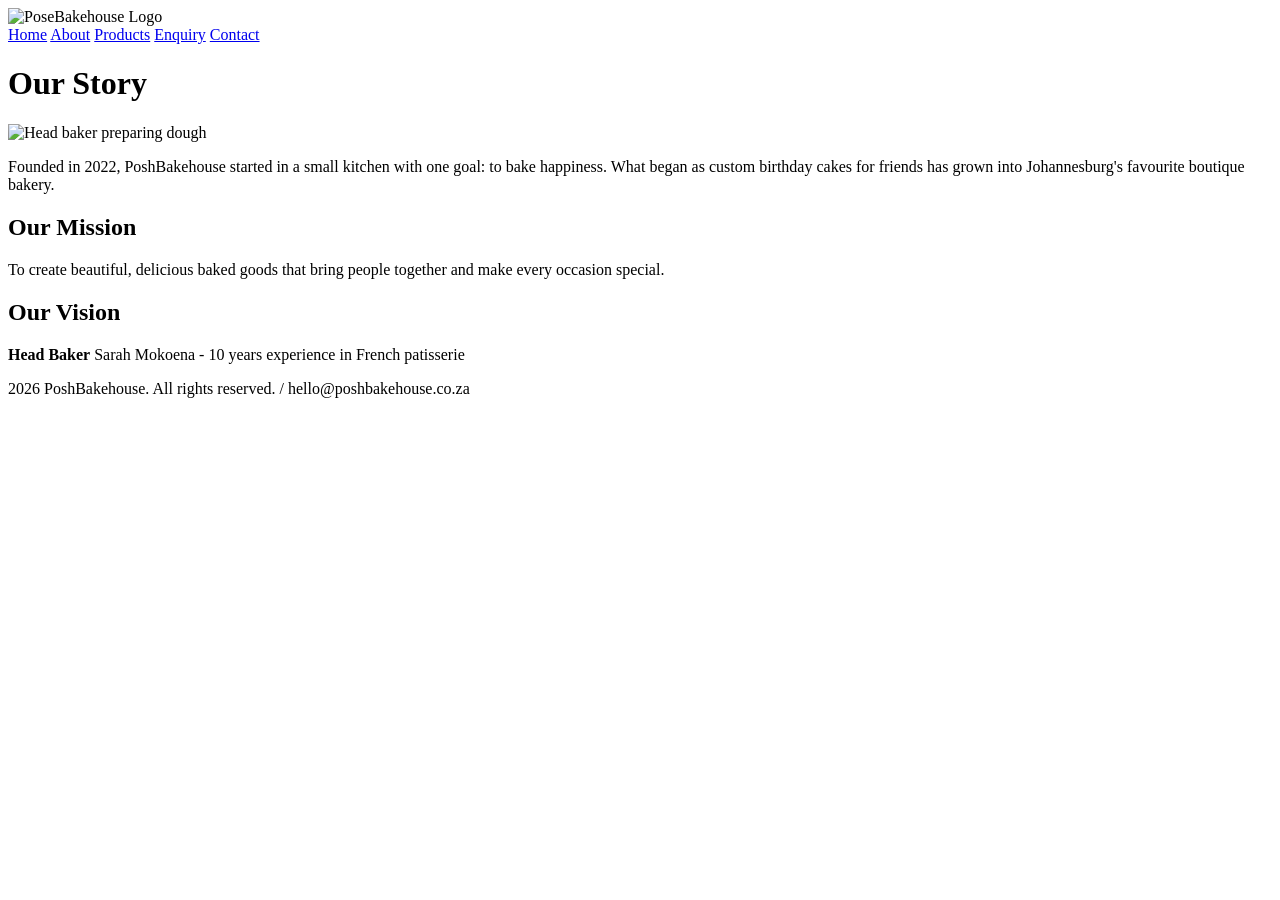
==== about.html @ 633cfe0b "Initial commit: Complete PoshBakehouse website" ====
<!DOCTYPE html>
<html lang="en">
<head>
    <meta charset="UTF-8">
    <meta name="viewport" content="width=device-width, initial-scale=1.0">
    <meta name="description" content="Learn about PoshBakehouse story, mission and team">
 <title>PoshBakehouse / About us</title>
 <link rel="stylesheet" href="css/style.css">
</head>
<body>
    <header>
        <img src="images/logo.png" alt="PoseBakehouse Logo">
        <nav>
            <a href="index.html">Home</a>
            <a href="about.html">About</a>
            <a href="products.html">Products</a>
            <a href="enquiry.html">Enquiry</a>
            <a href="contact.html">Contact</a>
        </nav>
    </header>

    <main>
        <h1>Our Story</h1>
        <img src="images/baker-team.jpg" alt="Head baker preparing dough">
        <p>Founded in 2022, PoshBakehouse started in a small kitchen with one goal: to bake happiness. What began as custom birthday cakes for friends has grown into Johannesburg's favourite boutique bakery.</p>

        <h2>Our Mission</h2>
        <p>To create beautiful, delicious baked goods that bring people together and make every occasion special.</p>

        <h2>Our Vision</h2>
        <p><strong>Head Baker</strong> Sarah Mokoena - 10 years experience in French patisserie</p>
    </main>

    <footer>
        <p>2026 PoshBakehouse. All rights reserved. / hello@poshbakehouse.co.za</p>
    </footer>
    
</body>
</html>
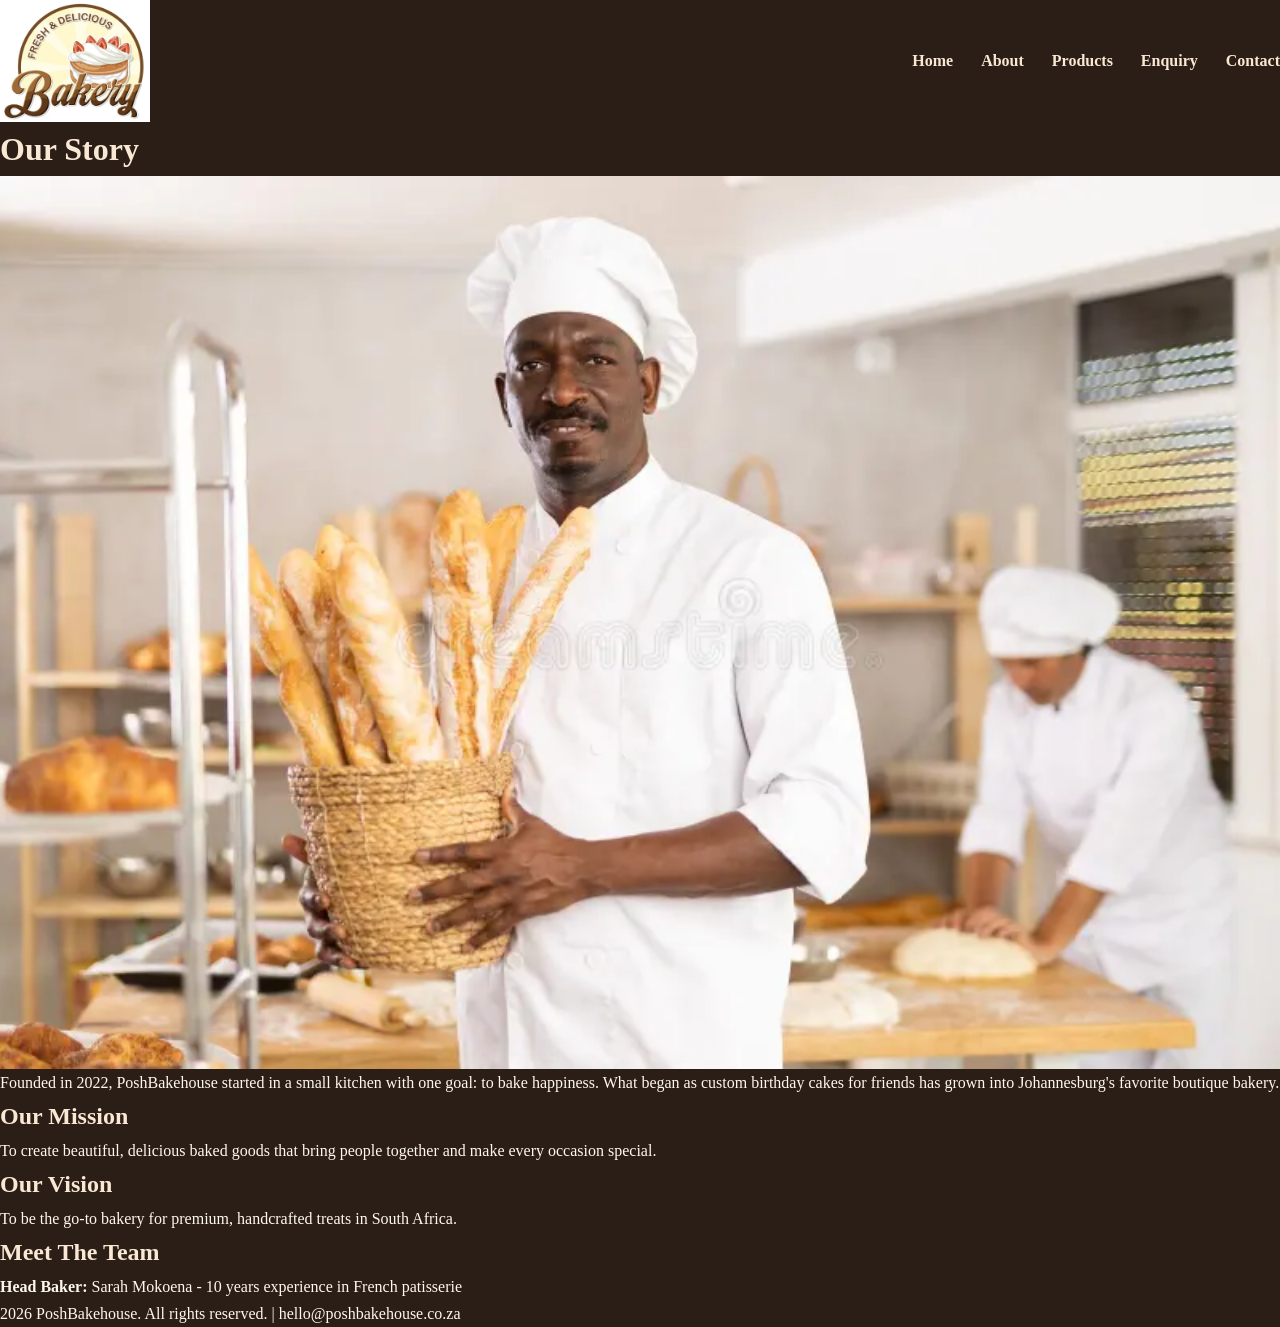
==== commit a1985c5a: "Part 2: Added CSS styling, responsive design and fixed folder structure" ====
--- a/about.html
+++ b/about.html
@@ -1,39 +1,41 @@
-<!DOCTYPE html>
-<html lang="en">
-<head>
-    <meta charset="UTF-8">
-    <meta name="viewport" content="width=device-width, initial-scale=1.0">
-    <meta name="description" content="Learn about PoshBakehouse story, mission and team">
- <title>PoshBakehouse / About us</title>
- <link rel="stylesheet" href="css/style.css">
-</head>
-<body>
-    <header>
-        <img src="images/logo.png" alt="PoseBakehouse Logo">
-        <nav>
-            <a href="index.html">Home</a>
-            <a href="about.html">About</a>
-            <a href="products.html">Products</a>
-            <a href="enquiry.html">Enquiry</a>
-            <a href="contact.html">Contact</a>
-        </nav>
-    </header>
-
-    <main>
-        <h1>Our Story</h1>
-        <img src="images/baker-team.jpg" alt="Head baker preparing dough">
-        <p>Founded in 2022, PoshBakehouse started in a small kitchen with one goal: to bake happiness. What began as custom birthday cakes for friends has grown into Johannesburg's favourite boutique bakery.</p>
-
-        <h2>Our Mission</h2>
-        <p>To create beautiful, delicious baked goods that bring people together and make every occasion special.</p>
-
-        <h2>Our Vision</h2>
-        <p><strong>Head Baker</strong> Sarah Mokoena - 10 years experience in French patisserie</p>
-    </main>
-
-    <footer>
-        <p>2026 PoshBakehouse. All rights reserved. / hello@poshbakehouse.co.za</p>
-    </footer>
-    
-</body>
+<!DOCTYPE html>
+<html lang="en">
+<head>
+  <meta charset="UTF-8">
+  <meta name="viewport" content="width=device-width, initial-scale=1.0">
+  <meta name="description" content="Learn about PoshBakehouse story, mission and team">
+  <title>PoshBakehouse | About Us</title>
+  <link rel="stylesheet" href="css/style.css">
+</head>
+<body>
+  <header>
+    <img src="images/logo.jpg" alt="PoshBakehouse Logo" width="150">
+    <nav>
+      <a href="index.html">Home</a>
+      <a href="about.html">About</a>
+      <a href="products.html">Products</a>
+      <a href="enquiry.html">Enquiry</a>
+      <a href="contact.html">Contact</a>
+    </nav>
+  </header>
+
+  <main>
+    <h1>Our Story</h1>
+    <img src="images/baker-team.jpg" alt="Head baker preparing dough" style="width: 100%; height: auto;">
+    <p>Founded in 2022, PoshBakehouse started in a small kitchen with one goal: to bake happiness. What began as custom birthday cakes for friends has grown into Johannesburg's favorite boutique bakery.</p>
+    
+    <h2>Our Mission</h2>
+    <p>To create beautiful, delicious baked goods that bring people together and make every occasion special.</p>
+    
+    <h2>Our Vision</h2>
+    <p>To be the go-to bakery for premium, handcrafted treats in South Africa.</p>
+    
+    <h2>Meet The Team</h2>
+    <p><strong>Head Baker:</strong> Sarah Mokoena - 10 years experience in French patisserie</p>
+  </main>
+
+  <footer>
+    <p>2026 PoshBakehouse. All rights reserved. | hello@poshbakehouse.co.za</p>
+  </footer>
+  </body>
 </html>
--- a/css/style.css
+++ b/css/style.css
@@ -0,0 +1,108 @@
+*{margin:0;padding:0;box-sizing:border-box}
+@import url('https://fonts.googleapis.com/css2?family=Great+Vibes&family=Lora:wght@400;600&family=Playfair+Display:wght@700&display=swap');
+
+:root{
+  --cream:#2B1E16;
+  --cocoa:#F5E6CC;
+  --pink:#FF8FA3;
+  --gold:#D4A574;
+  --beige:#F9E8D3;
+}
+
+body{
+  background:var(--cream);
+  color:#FFF8F0;
+  font-family:'Lora',serif;
+  line-height:1.7
+}
+
+h1,h2,h3{
+  font-family:'Playfair Display',serif;
+  color:var(--beige)
+}
+
+.logo{
+  font-family:'Great Vibes',cursive;
+  font-size:2.8rem;
+  color:var(--beige)
+}
+
+.container{
+  display:grid;
+  grid-template-columns:repeat(12,1fr);
+  gap:2%;
+  max-width:1200px;
+  margin:auto;
+  padding:2rem 2%
+}
+
+header{
+  grid-column:span 12;
+  display:flex;
+  justify-content:space-between;
+  align-items:center
+}
+
+nav a{
+  margin-left:1.5rem;
+  font-weight:600;
+  text-decoration:none;
+  color:var(--beige)
+}
+
+.hero{
+  grid-column:span 12;
+  display:flex;
+  align-items:center;
+  gap:3rem;
+  padding:3rem 0
+}
+
+.products{
+  grid-column:span 12;
+  display:flex;
+  flex-wrap:wrap;
+  gap:2rem
+}
+
+.product-card{
+  background:#3B2316;
+  border-radius:20px;
+  box-shadow:0 8px 25px rgba(0,0,0,.3);
+  flex:1 1 300px;
+  overflow:hidden;
+  transition:.3s
+}
+
+.product-card:hover{transform:translateY(-8px)}
+.product-info{padding:1.5rem}
+.product-info p{color:#f0dcc0}
+
+.btn{
+  background:var(--pink);
+  color:#fff;
+  padding:.8em 1.8em;
+  border-radius:30px;
+  border:none;
+  cursor:pointer;
+  transition:.2s;
+  display:inline-block;
+  text-decoration:none
+}
+
+.btn:hover{background:var(--gold)}
+img{max-width:100%;height:auto;display:block}
+
+@media(max-width:768px){
+  .container{grid-template-columns:1fr}
+  .hero{flex-direction:column}
+  header{flex-direction:column;gap:1rem}
+  h1{font-size:2.3rem}
+}
+
+@media(max-width:480px){
+  body{font-size:.95rem}
+  .logo{font-size:2.2rem}
+  .container{padding:1rem 4%}
+  .product-card{flex:1 1 100%}
+}
